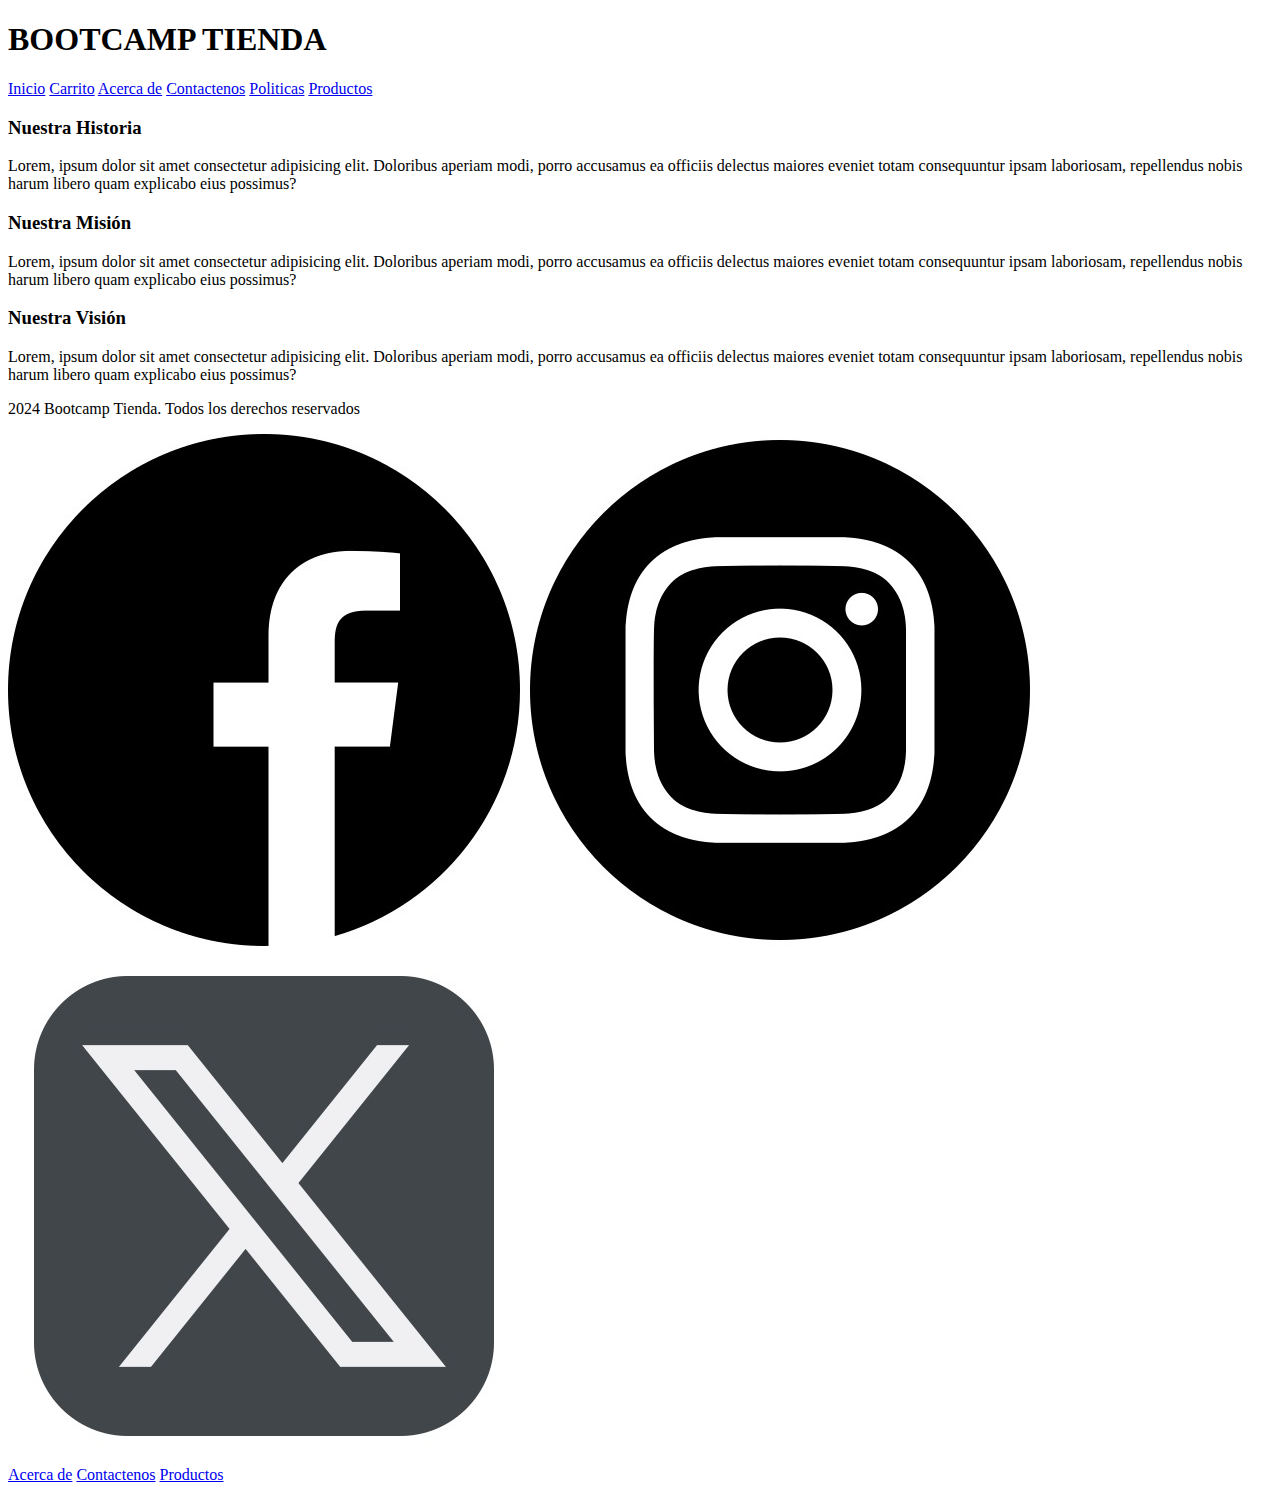
==== acerca.html @ 372426aa "css about" ====
<!DOCTYPE html>
<html lang="en">
<head>
    <meta charset="UTF-8">
    <meta name="viewport" content="width=device-width, initial-scale=1.0">
    <title>Document</title>
    <link rel="stylesheet" href="#">
</head>
<body>
    <header class="header">
        <div class="header-content">
        <h1>BOOTCAMP TIENDA</h1>
            <nav>
                <a href="index.html">Inicio</a>
                <a href="carrito.html">Carrito</a>
                <a href="acerca.html">Acerca de</a>
                <a href="contacto.html">Contactenos</a>
                <a href="politicas.html">Politicas</a>
                <a href="productos.html">Productos</a>
            </nav>
        </div>
    </header>  
    
    <main class="about-page">
        <section class="about-details">
            <div class="about-card">
                <h3>Nuestra Historia</h3>
                <p>Lorem, ipsum dolor sit amet consectetur adipisicing elit. Doloribus aperiam modi, porro accusamus ea officiis delectus maiores eveniet totam consequuntur ipsam laboriosam, repellendus nobis harum libero quam explicabo eius possimus?</p>  
                </div>
     
            <div class="about-card">
                <h3>Nuestra Misión</h3>
                <p>Lorem, ipsum dolor sit amet consectetur adipisicing elit. Doloribus aperiam modi, porro accusamus ea officiis delectus maiores eveniet totam consequuntur ipsam laboriosam, repellendus nobis harum libero quam explicabo eius possimus?</p>  
            </div>
     
            <div class="about-card">
               <h3>Nuestra Visión</h3>
               <p>Lorem, ipsum dolor sit amet consectetur adipisicing elit. Doloribus aperiam modi, porro accusamus ea officiis delectus maiores eveniet totam consequuntur ipsam laboriosam, repellendus nobis harum libero quam explicabo eius possimus?</p>    
            </div>
        </section>

    </main>


    <footer class="footer">
        <div class="footer-container">
            <p>2024 Bootcamp Tienda. Todos los derechos reservados</p>
            <a href="#"><img src="./assets/images/facebook.jpeg" alt="facebook"></a>
            <a href="#"><img src="./assets/images/instagram.jpeg" alt="Instagram"></a>
            <a href="#"><img src="./assets/images/x.jpeg" alt="x"></a>
            <div class="footer-links">
                <a href="acerca.html">Acerca de</a>
                <a href="contacto.html">Contactenos</a>
                <a href="productos.html">Productos</a>
            </div>

        </div>

    </footer>
    
</body>
</html>
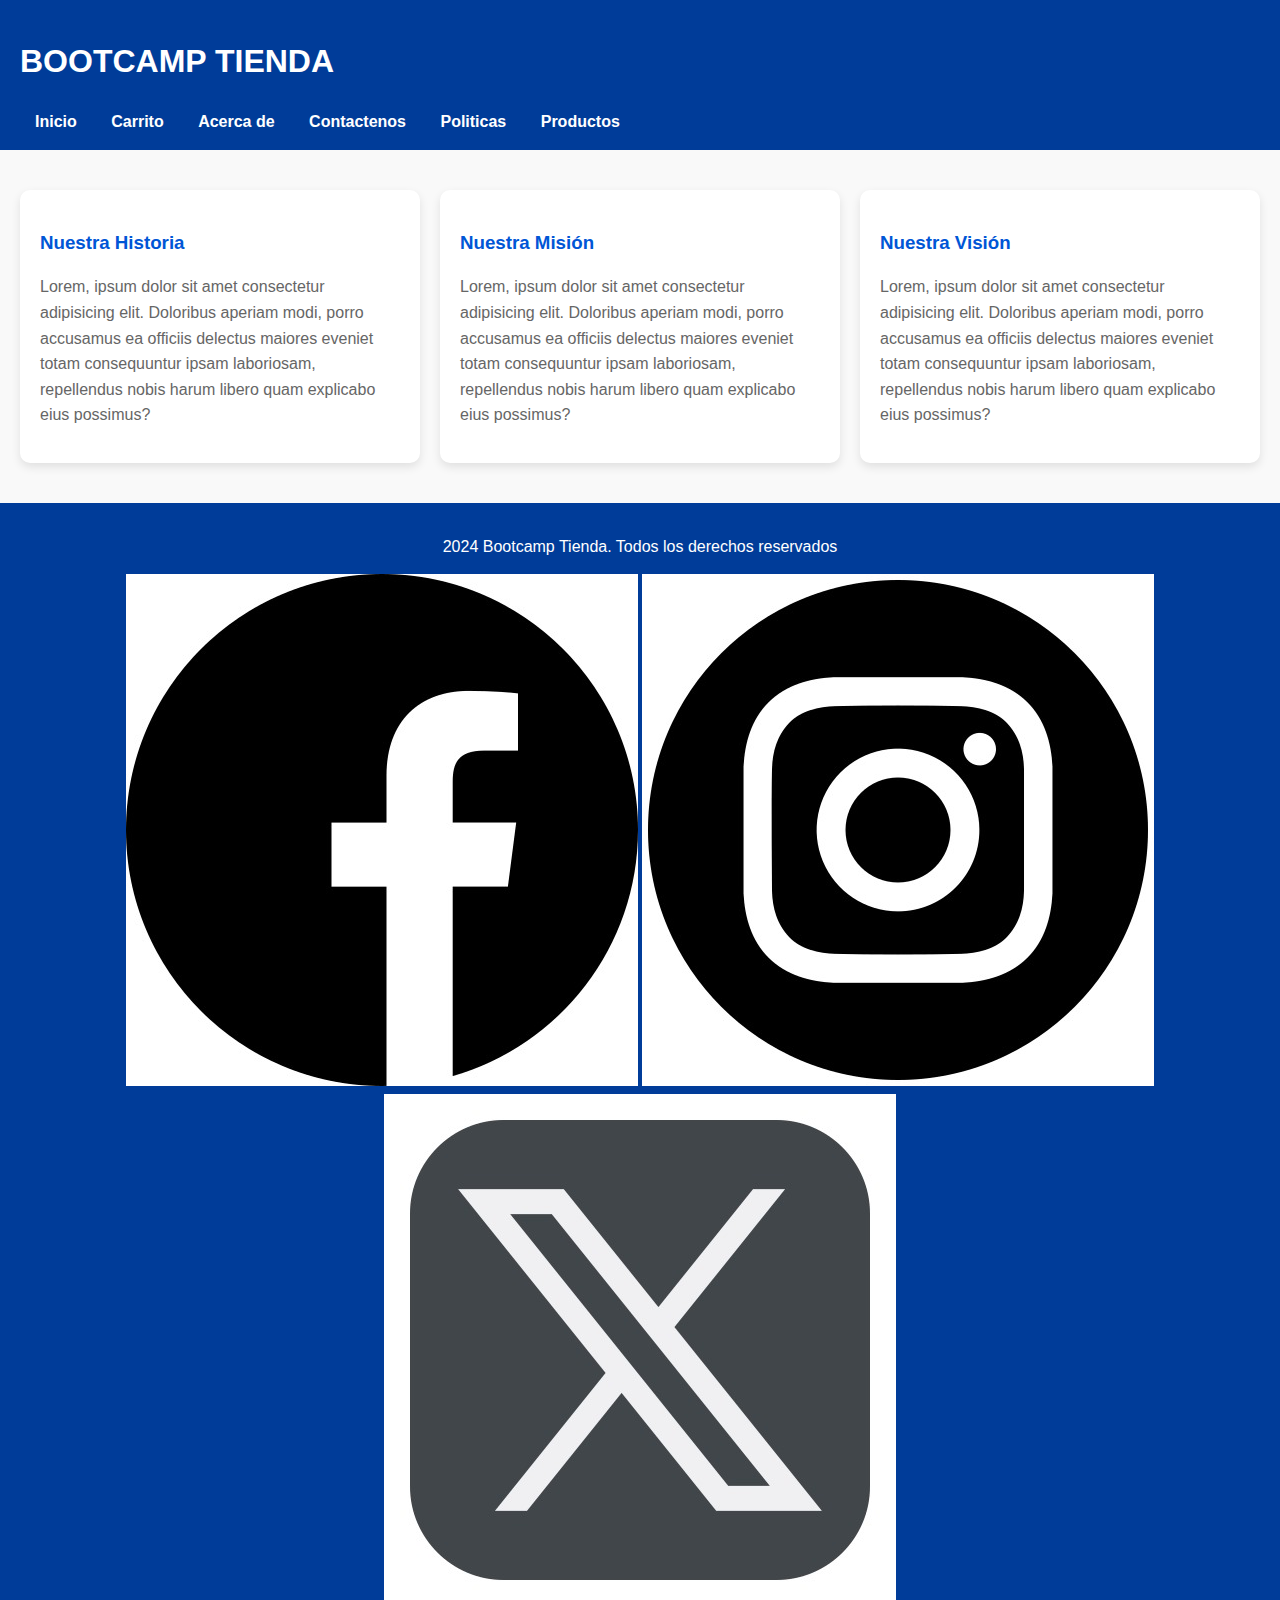
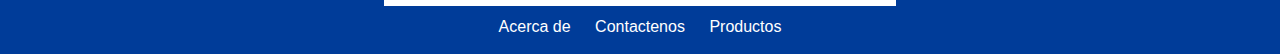
==== commit 0bae67a3: "actualizacion css" ====
--- a/acerca.html
+++ b/acerca.html
@@ -4,7 +4,7 @@
     <meta charset="UTF-8">
     <meta name="viewport" content="width=device-width, initial-scale=1.0">
     <title>Document</title>
-    <link rel="stylesheet" href="#">
+    <link rel="stylesheet" href="./assets/css/about.css">
 </head>
 <body>
     <header class="header">
--- a/assets/css/about.css
+++ b/assets/css/about.css
@@ -0,0 +1,103 @@
+body {
+    font-family: 'Arial', sans-serif;
+    margin: 0;
+    padding: 0;
+    line-height: 1.6;
+    color: #333;
+  }
+ 
+  h2, h3 {
+    color: #0056d6;
+  }
+ 
+  p {
+    margin-bottom: 15px;
+  }
+ 
+  /* Header */
+  .header {
+    background: #003c99;
+    color: white;
+    display: flex;
+    justify-content: space-between;
+    align-items: center;
+    padding: 15px 20px;
+  }
+ 
+  .header nav a {
+    color: white;
+    text-decoration: none;
+    margin: 0 15px;
+    font-weight: bold;
+  }
+ 
+  .header nav a:hover {
+    text-decoration: underline;
+  }
+ 
+  /* About Page */
+  .about-page {
+    padding: 40px 20px;
+    background: #f9f9f9;
+    text-align: center;
+  }
+ 
+  .about-hero {
+    background: #0056d6;
+    color: white;
+    padding: 30px 20px;
+    border-radius: 10px;
+    margin-bottom: 40px;
+    box-shadow: 0 4px 10px rgba(0, 0, 0, 0.1);
+  }
+ 
+  .about-hero h2 {
+    font-size: 2rem;
+    margin-bottom: 15px;
+  }
+ 
+  .about-details {
+    display: flex;
+    flex-wrap: wrap;
+    gap: 20px;
+    justify-content: center;
+  }
+ 
+  .about-card {
+    flex: 1;
+    min-width: 300px;
+    max-width: 400px;
+    background: white;
+    border-radius: 10px;
+    padding: 20px;
+    box-shadow: 0 4px 10px rgba(0, 0, 0, 0.1);
+    text-align: left;
+  }
+ 
+  .about-card h3 {
+    margin-bottom: 10px;
+  }
+ 
+  .about-card p {
+    color: #666;
+  }
+ 
+  /* Footer */
+  .footer {
+    background: #003c99;
+    color: white;
+    text-align: center;
+    padding: 15px 10px;
+  }
+ 
+  .footer-links a {
+    color: white;
+    text-decoration: none;
+    margin: 0 10px;
+  }
+ 
+  .footer-links a:hover {
+    text-decoration: underline;
+  }
+ 
+ 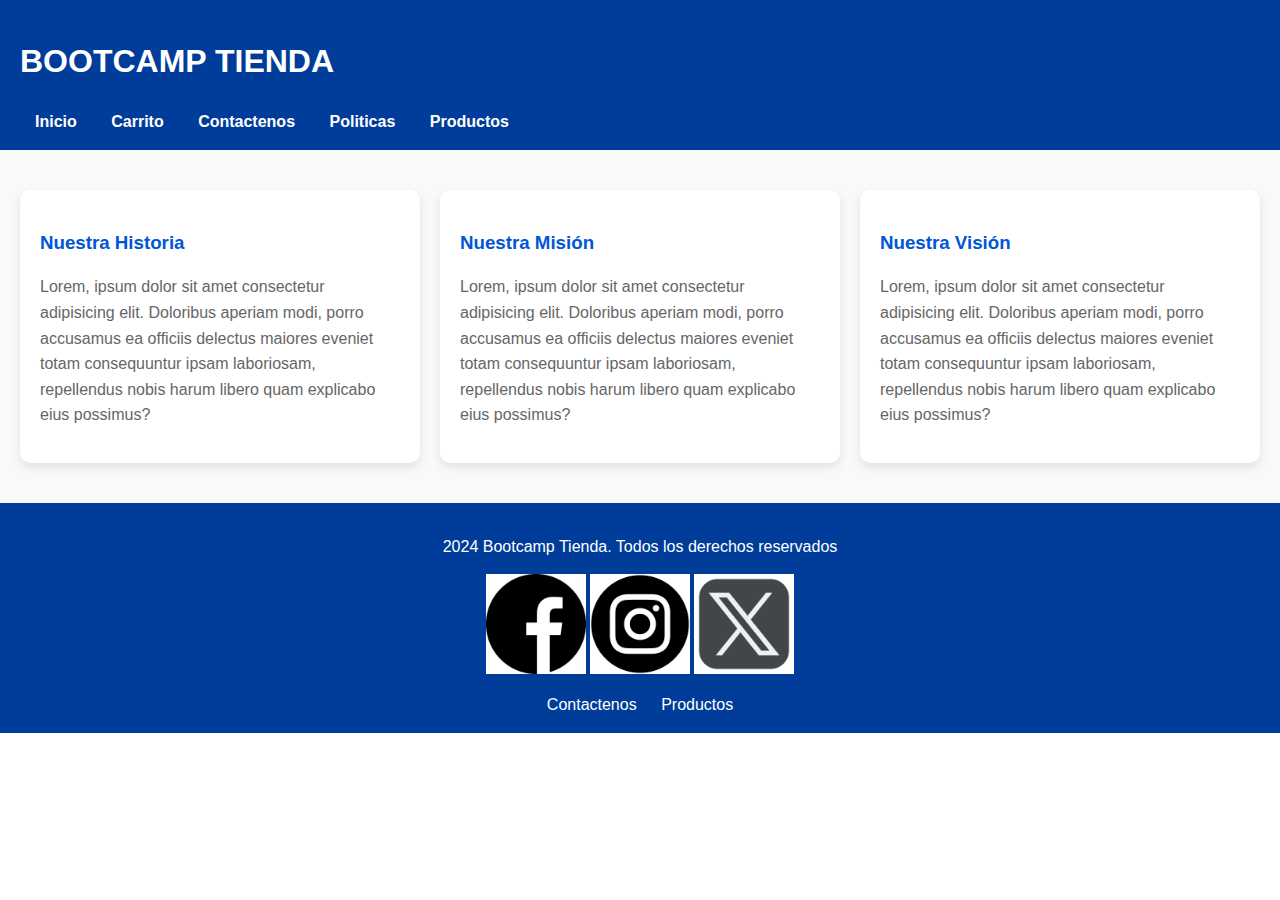
==== commit b6c08ca1: "crear css carrito" ====
--- a/acerca.html
+++ b/acerca.html
@@ -13,7 +13,6 @@
             <nav>
                 <a href="index.html">Inicio</a>
                 <a href="carrito.html">Carrito</a>
-                <a href="acerca.html">Acerca de</a>
                 <a href="contacto.html">Contactenos</a>
                 <a href="politicas.html">Politicas</a>
                 <a href="productos.html">Productos</a>
@@ -49,7 +48,7 @@
             <a href="#"><img src="./assets/images/instagram.jpeg" alt="Instagram"></a>
             <a href="#"><img src="./assets/images/x.jpeg" alt="x"></a>
             <div class="footer-links">
-                <a href="acerca.html">Acerca de</a>
+                
                 <a href="contacto.html">Contactenos</a>
                 <a href="productos.html">Productos</a>
             </div>
--- a/assets/css/about.css
+++ b/assets/css/about.css
@@ -99,5 +99,10 @@
   .footer-links a:hover {
     text-decoration: underline;
   }
- 
+  
+  img{
+    width: 100px;
+    height: 100px;
+    margin-bottom: 10px;
+  }
  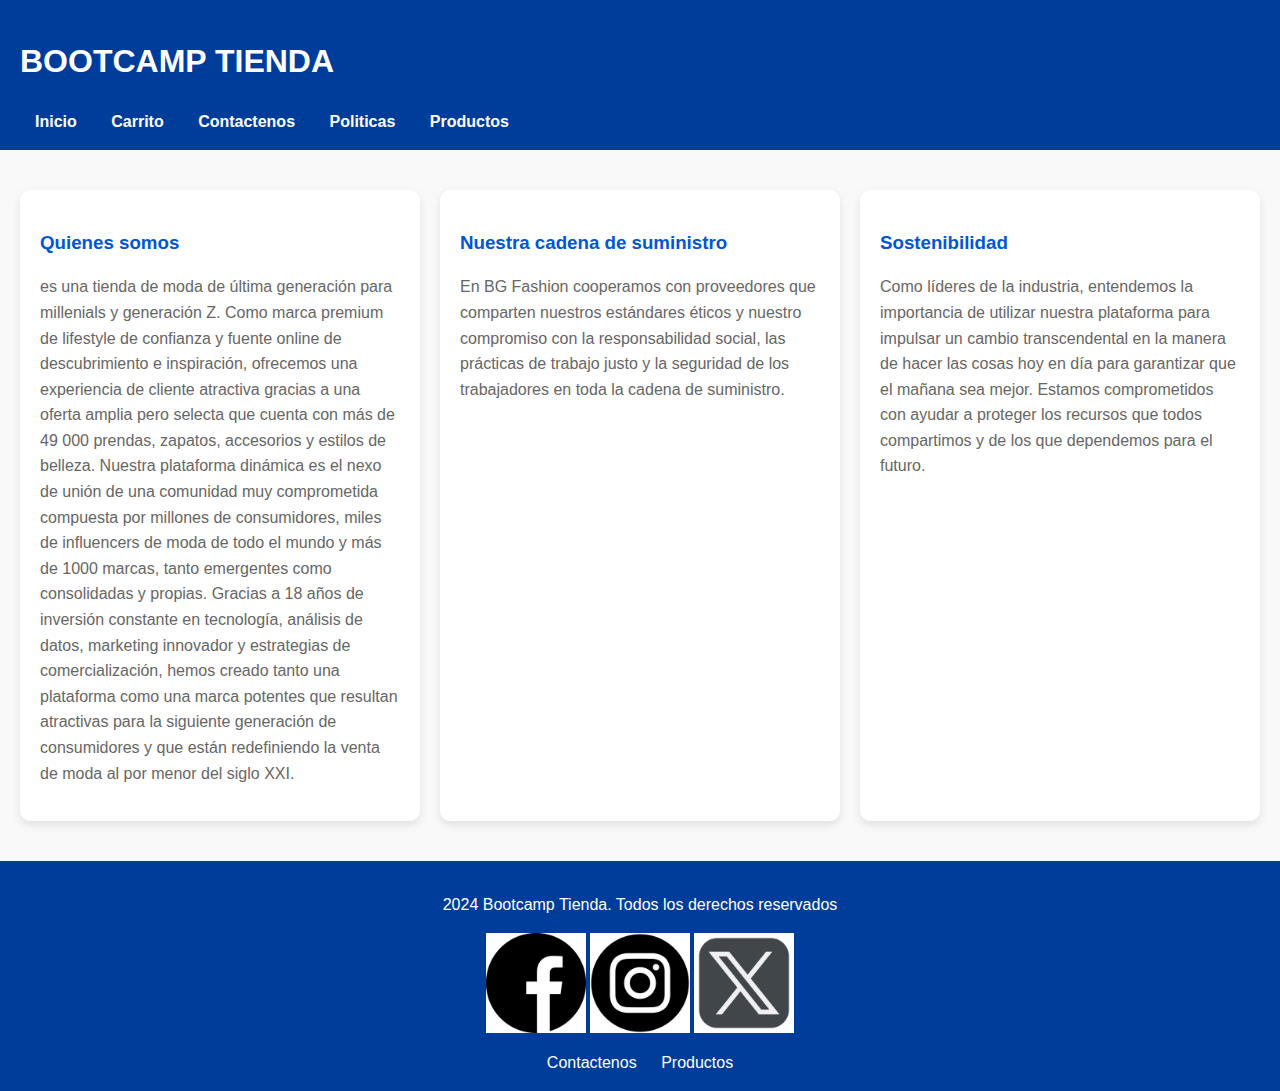
==== commit dfff789c: "actualizacion acerca de" ====
--- a/acerca.html
+++ b/acerca.html
@@ -23,18 +23,34 @@
     <main class="about-page">
         <section class="about-details">
             <div class="about-card">
-                <h3>Nuestra Historia</h3>
-                <p>Lorem, ipsum dolor sit amet consectetur adipisicing elit. Doloribus aperiam modi, porro accusamus ea officiis delectus maiores eveniet totam consequuntur ipsam laboriosam, repellendus nobis harum libero quam explicabo eius possimus?</p>  
+                <h3>Quienes somos</h3>
+                <p>es una tienda de moda de última generación para millenials y generación Z. Como marca premium 
+                    de lifestyle de confianza y fuente online de descubrimiento e inspiración, ofrecemos una 
+                    experiencia de cliente atractiva gracias a una oferta amplia pero selecta que cuenta con 
+                    más de 49 000 prendas, zapatos, accesorios y estilos de belleza. Nuestra plataforma dinámica 
+                    es el nexo de unión de una comunidad muy comprometida compuesta por millones de consumidores, 
+                    miles de influencers de moda de todo el mundo y más de 1000 marcas, tanto emergentes como 
+                    consolidadas y propias. Gracias a 18 años de inversión constante en tecnología, análisis de datos, 
+                    marketing innovador y estrategias de comercialización, hemos creado tanto una plataforma como una 
+                    marca potentes que resultan atractivas para la siguiente generación de consumidores y que están 
+                    redefiniendo la venta de moda al por menor del siglo XXI.</p>  
                 </div>
      
             <div class="about-card">
-                <h3>Nuestra Misión</h3>
-                <p>Lorem, ipsum dolor sit amet consectetur adipisicing elit. Doloribus aperiam modi, porro accusamus ea officiis delectus maiores eveniet totam consequuntur ipsam laboriosam, repellendus nobis harum libero quam explicabo eius possimus?</p>  
+                <h3>Nuestra cadena de suministro</h3>
+                <p>
+                    En BG Fashion cooperamos con proveedores que comparten nuestros estándares éticos y nuestro 
+                    compromiso con la responsabilidad social, las prácticas de trabajo justo y la seguridad 
+                    de los trabajadores en toda la cadena de suministro.</p>  
             </div>
      
             <div class="about-card">
-               <h3>Nuestra Visión</h3>
-               <p>Lorem, ipsum dolor sit amet consectetur adipisicing elit. Doloribus aperiam modi, porro accusamus ea officiis delectus maiores eveniet totam consequuntur ipsam laboriosam, repellendus nobis harum libero quam explicabo eius possimus?</p>    
+               <h3>Sostenibilidad</h3>
+               <p>
+                Como líderes de la industria, entendemos la importancia de utilizar nuestra plataforma para 
+                impulsar un cambio transcendental en la manera de hacer las cosas hoy en día para garantizar 
+                que el mañana sea mejor. Estamos comprometidos con ayudar a proteger los recursos que todos 
+                compartimos y de los que dependemos para el futuro.</p>    
             </div>
         </section>
 
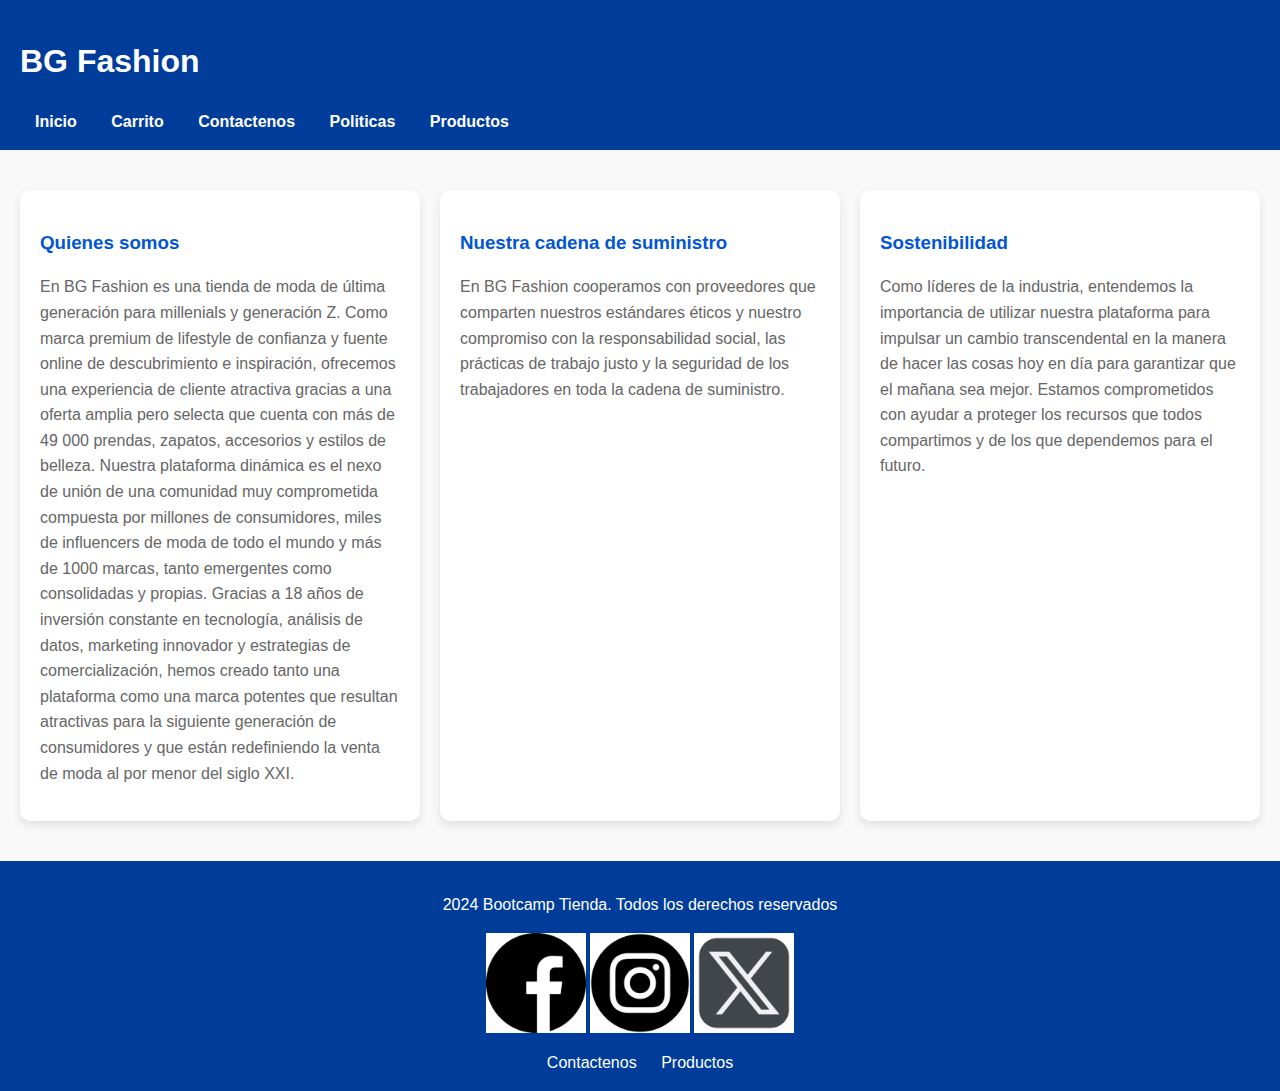
==== commit a1399f54: "actualizacion acerca de" ====
--- a/acerca.html
+++ b/acerca.html
@@ -3,13 +3,13 @@
 <head>
     <meta charset="UTF-8">
     <meta name="viewport" content="width=device-width, initial-scale=1.0">
-    <title>Document</title>
+    <title>acerca-de-bgfashion</title>
     <link rel="stylesheet" href="./assets/css/about.css">
 </head>
 <body>
     <header class="header">
         <div class="header-content">
-        <h1>BOOTCAMP TIENDA</h1>
+        <h1>BG Fashion</h1>
             <nav>
                 <a href="index.html">Inicio</a>
                 <a href="carrito.html">Carrito</a>
@@ -24,7 +24,7 @@
         <section class="about-details">
             <div class="about-card">
                 <h3>Quienes somos</h3>
-                <p>es una tienda de moda de última generación para millenials y generación Z. Como marca premium 
+                <p>En BG Fashion es una tienda de moda de última generación para millenials y generación Z. Como marca premium 
                     de lifestyle de confianza y fuente online de descubrimiento e inspiración, ofrecemos una 
                     experiencia de cliente atractiva gracias a una oferta amplia pero selecta que cuenta con 
                     más de 49 000 prendas, zapatos, accesorios y estilos de belleza. Nuestra plataforma dinámica 
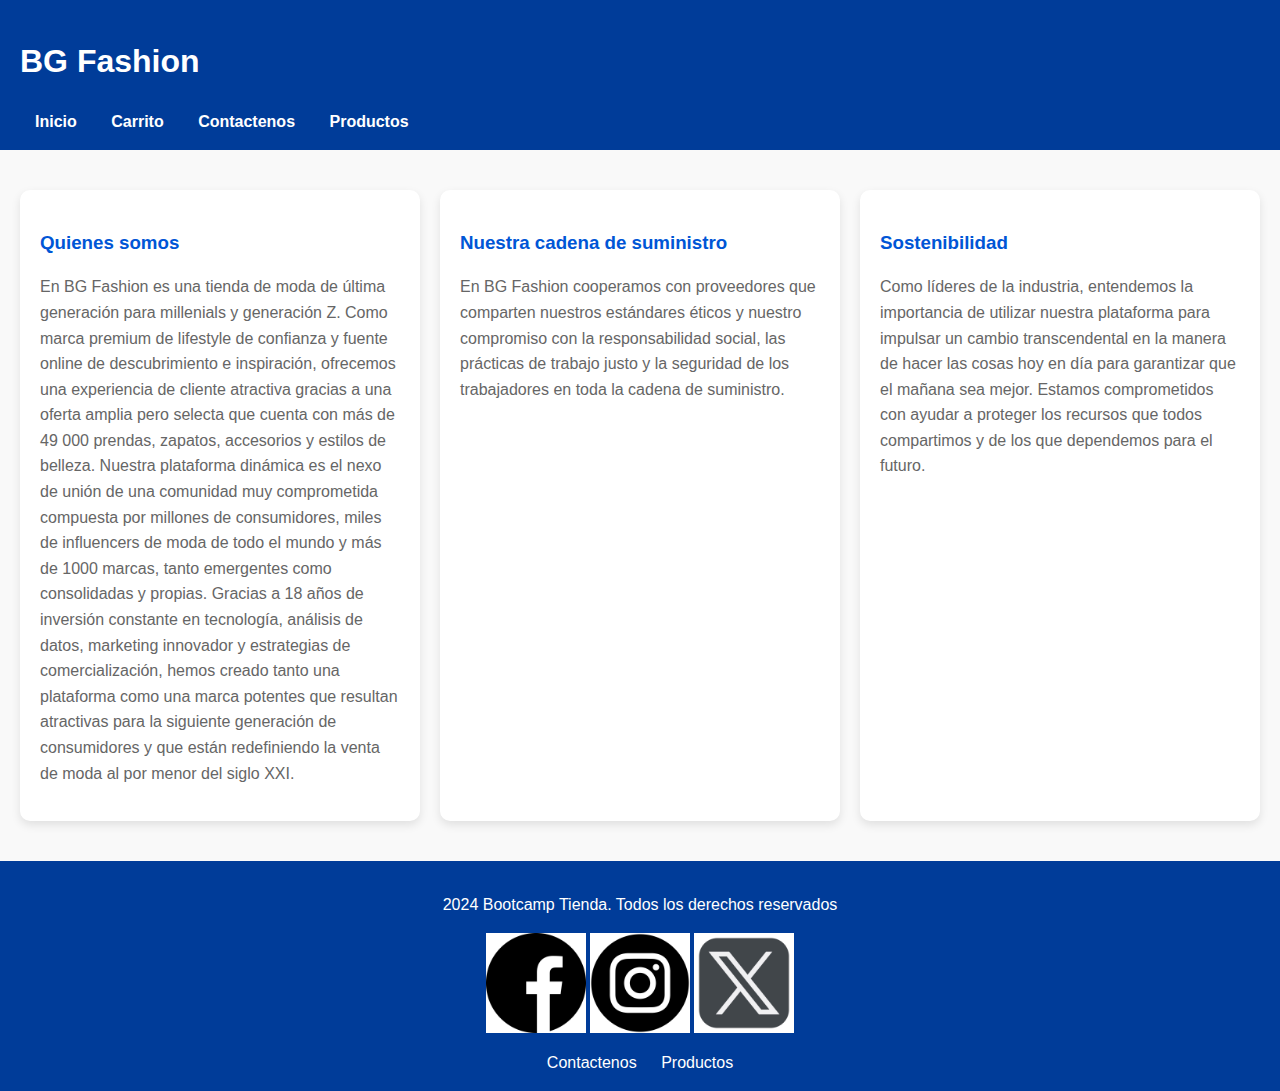
==== commit be5c7d27: "actualizacion menu" ====
--- a/acerca.html
+++ b/acerca.html
@@ -14,7 +14,6 @@
                 <a href="index.html">Inicio</a>
                 <a href="carrito.html">Carrito</a>
                 <a href="contacto.html">Contactenos</a>
-                <a href="politicas.html">Politicas</a>
                 <a href="productos.html">Productos</a>
             </nav>
         </div>
@@ -60,9 +59,9 @@
     <footer class="footer">
         <div class="footer-container">
             <p>2024 Bootcamp Tienda. Todos los derechos reservados</p>
-            <a href="#"><img src="./assets/images/facebook.jpeg" alt="facebook"></a>
-            <a href="#"><img src="./assets/images/instagram.jpeg" alt="Instagram"></a>
-            <a href="#"><img src="./assets/images/x.jpeg" alt="x"></a>
+            <a href="https://es-la.facebook.com/login/"><img src="./assets/images/facebook.jpeg" alt="facebook"></a>
+            <a href="https://www.instagram.com/"><img src="./assets/images/instagram.jpeg" alt="Instagram"></a>
+            <a href="https://x.com/__x"><img src="./assets/images/x.jpeg" alt="x"></a>
             <div class="footer-links">
                 
                 <a href="contacto.html">Contactenos</a>
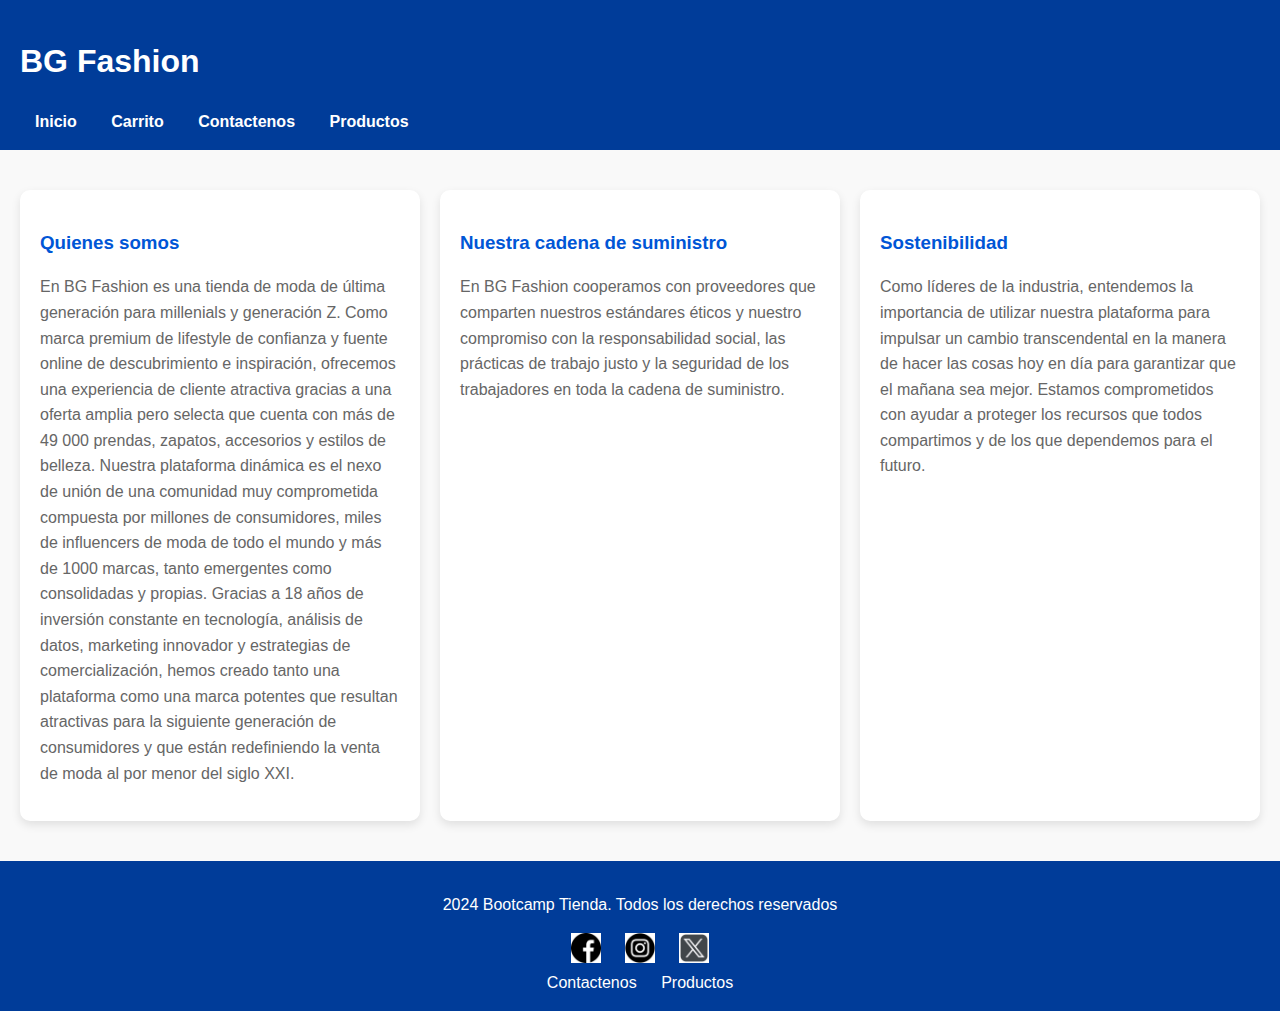
==== commit 857a5d9b: "actualizar css" ====
--- a/acerca.html
+++ b/acerca.html
@@ -59,9 +59,11 @@
     <footer class="footer">
         <div class="footer-container">
             <p>2024 Bootcamp Tienda. Todos los derechos reservados</p>
-            <a href="https://es-la.facebook.com/login/"><img src="./assets/images/facebook.jpeg" alt="facebook"></a>
-            <a href="https://www.instagram.com/"><img src="./assets/images/instagram.jpeg" alt="Instagram"></a>
-            <a href="https://x.com/__x"><img src="./assets/images/x.jpeg" alt="x"></a>
+            <div class="social-icons">
+                <a href="https://es-la.facebook.com/login/"><img src="./assets/images/facebook.jpeg" alt="facebook"></a>
+                <a href="https://www.instagram.com/"><img src="./assets/images/instagram.jpeg" alt="Instagram"></a>
+                <a href="https://x.com/__x"><img src="./assets/images/x.jpeg" alt="x"></a>
+            </div>
             <div class="footer-links">
                 
                 <a href="contacto.html">Contactenos</a>
--- a/assets/css/about.css
+++ b/assets/css/about.css
@@ -105,4 +105,8 @@
     height: 100px;
     margin-bottom: 10px;
   }
- +  .social-icons img {
+    width: 30px;
+    height: 30px;
+    margin: 0 10px;
+  }